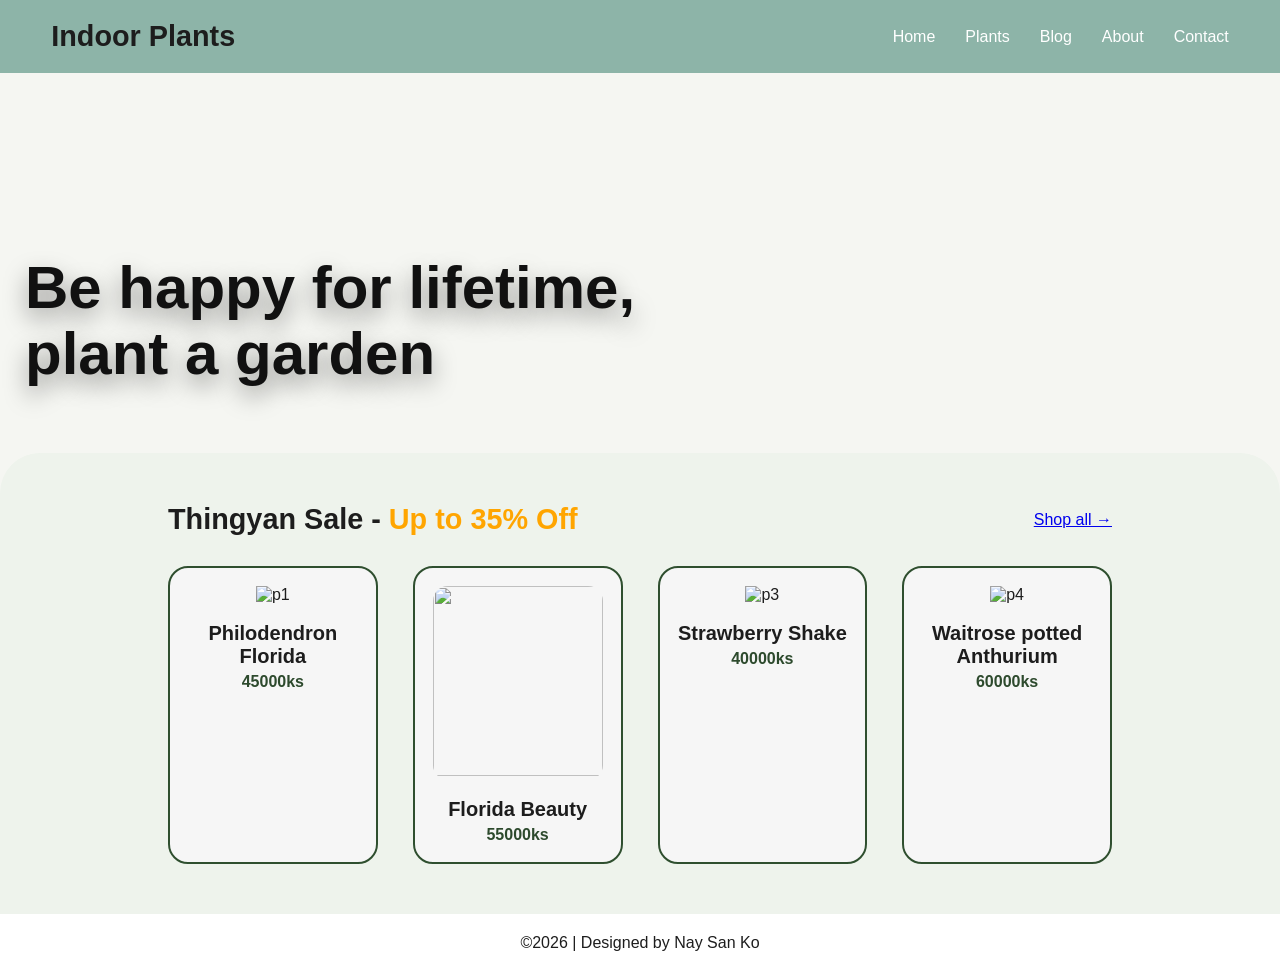
==== index.html @ 898db9bd "Add files via upload" ====
<!DOCTYPE html>
<html lang="en">
<head>
  <meta charset="UTF-8">
  <meta name="viewport" content="width=device-width, initial-scale=1.0">
  <title>Indoor Plants</title>
  <link rel="stylesheet" href="style.css">
</head>
<body>

<!-- NAVBAR -->
<header class="navbar">
  <div class="nav-container">
    <h2>Indoor Plants</h2>

    <nav> 
      <a href="index.html">Home</a>
      <a href="plants.html">Plants</a>
      <a href="Blog.html">Blog</a>
      <a href="about.html">About</a>
      <a href="contact.html">Contact</a> 
    </nav>
  </div>
</header>


<!-- HERO -->
<section class="hero">
  <div class="hero-text">
    <h1>Be happy for lifetime,<br> plant a garden</h1>
    <!-- <button>Shop Now</button> -->
  </div>
</section>

<!-- SALE SECTION -->
<section class="sale">
  <div class="sale-inner">
    <div class="sale-header">
    <h2>Thingyan Sale - <span>Up to 35% Off</span></h2>
    <a href="plants.html">Shop all →</a>
  </div>

  <div class="products">

    <div class="card">
      <div class="img-box">
      <img src="./image/p1.jpg" alt="p1">
    </div>
    <h3>Philodendron Florida</h3>
    <p class="price">45000ks</p>
  </div>

  <div class="card">
    <div class="img-box">
      <img src="./image/p2.jpg">
    </div>
    <h3>Florida Beauty</h3>
    <p class="price">55000ks</p>
  </div>

  <div class="card">
    <div class="img-box">
      <img src="./image/p3.webp" alt="p3">
    </div>
    <h3>Strawberry Shake</h3>
    <p class="price">40000ks</p>
  </div>

  <div class="card">
    <div class="img-box">
      <img src="./image/p4.webp" alt="p4">
    </div>
    <h3>Waitrose potted Anthurium</h3>
    <p class="price">60000ks</p>
  </div>

</div>
    

  </div>
</section>

<!-- FOOTER -->
<footer>
  <p>&copy;2026 | Designed by Nay San Ko</p>
</footer>

</body>
</html>
---- style.css ----
* {
  margin: 0;
  padding: 0;
  box-sizing: border-box;
  font-family: Arial, Helvetica, sans-serif;
}


/* NAVBAR */
.navbar {
  padding: 20px 0;
  background:rgba(18, 115, 87, 0.5);
  backdrop-filter: blur(6px);

}

.nav-container {
  width: min(1200px, 92%);
  margin: 0 auto;
  display: flex;
  justify-content: space-between;
  align-items: center;
}

nav {
  display: flex;
  gap: 30px;
}

nav a {
  text-decoration: none;
  color: white;
  transition: 0.3s;
  font-size: 1rem;
  font-weight: 500;
}


nav a:hover{
    color: #ffd700;;
}

h2 {
  font-size: 1.8rem;
  font-weight: bold;
}


body{
  margin:0;
  font-family: Arial, Helvetica, sans-serif;
}

/* HERO */
.hero{
  height:520px;
  background:url("image/dd.jpg") no-repeat right center/cover;
  display:flex;
  align-items:center;
  padding:left 80px;
}

.hero-text h1{
  font-size:72px;
  font-weight:700;
  line-height:1.1;
  color:#111;
  margin-bottom:25px;
  margin-left: 25px;
}

.sale{
  background:#e9efe6;
  margin-top:-140px;   /* overlap */
  border-radius:40px 40px 0 0;
  padding:60px 0;
  
}

.sale-inner{
  width: 1000px;
  max-width: 80%;
  margin:auto;
}
.sale-header{
  display: flex;
  justify-content: space-between;
  align-items: center;
  margin-bottom: 40px;
}

.sale-header span{
  color: orange;
}

.hero h1{
  font-size:60px;
  text-shadow:0 10px 25px rgba(0,0,0,0.4);
}

.hero button{
  background:black;
  color:white;
  padding:12px 25px;
  text-decoration:none;
  display:inline-block;
  margin-top:20px;
}

/* SALE */
.sale{
  background:#eef3ec;
  padding:50px;
}

.sale-header{
  display:flex;
  justify-content:space-between;
  align-items:center;
  margin-bottom:30px;
}

.sale-header span{
  color:orange;
}

.products{
  display:grid;
  grid-template-columns:repeat(4,1fr);
  gap:35px;
}

.card{
  background:#f6f6f6;
  border-radius:20px;
  padding:18px;
  text-align:center;
  border:2px solid #2f4f2f;
  transition: 0.4s;
}

.card:hover{
  transform: translateY(-10px);
  box-shadow: 0 25px 40px rgba(0,0,0,0.15);
}

.img-box{
  overflow: hidden;
  border-radius: 15px;
}

.img-box img{
  width: 100%;
  height: 190px;
  object-fit: cover;
  transition: 0.6s;
}

.card:hover{
  transform: scale(1.1);
}


.card h3{
  margin-top:18px;
  font-size: 20px;
}

.price{
  color: #2d4a2d;
  font-weight: bold;
  margin-top: 5px;
}

/*Plants*/

.plants body {
  background: #f7f7f4;
  color: #111;
}

/* NAVBAR */
.navbar {
  background: #8db4a8;
  padding: 22px 0;
}

.nav-container {
  width: min(1200px, 92%);
  margin: 0 auto;
  display: flex;
  justify-content: space-between;
  align-items: center;
}

.logo {
  font-size: 2rem;
  font-weight: 700;
}

.nav-links {
  display: flex;
  list-style: none;
  gap: 34px;
}

.nav-links a {
  text-decoration: none;
  color: white;
  font-size: 1rem;
  font-weight: 500;
}

/* PAGE */
.plants-page {
  min-height: calc(100vh - 160px);
  padding: 60px 0 80px;
}

/* SECTION */
.products-section {
  width: min(1200px, 92%);
  margin: 0 auto;
  background: #eef2eb;
  border-radius: 40px;
  padding: 50px 40px;
}

.section-header {
  display: flex;
  justify-content: space-between;
  align-items: center;
  margin-bottom: 35px;
  gap: 20px;
  flex-wrap: wrap;
}

.section-header h2 {
  font-size: 2rem;
  font-weight: 700;
}

.section-header a {
  font-size: 1.1rem;
  color: #5b2396;
  text-decoration: underline;
}

/* GRID */
.products-grid {
  display: grid;
  grid-template-columns: repeat(4, 1fr);
  gap: 28px;
}

/* CARD */
.product-card {
  background: #fff;
  border: 2px solid #3f6b41;
  border-radius: 22px;
  padding: 22px 18px 24px;
  text-align: center;
  box-shadow: 0 6px 16px rgba(0, 0, 0, 0.08);
  transition: transform 0.25s ease, box-shadow 0.25s ease;
}

.product-card:hover {
  transform: translateY(-6px);
  box-shadow: 0 10px 22px rgba(0, 0, 0, 0.12);
}

.product-card img {
  width: 100%;
  height: 220px;
  object-fit: contain;
  margin-bottom: 18px;
}

.product-card h3 {
  font-size: 1.2rem;
  margin-bottom: 10px;
}

.product-card p {
  font-size: 1rem;
  color: #666;
  margin-bottom: 18px;
}

.product-card button {
  background: #2f4f2f;
  color: white;
  border: none;
  padding: 12px 24px;
  border-radius: 999px;
  cursor: pointer;
  font-size: 1rem;
  transition: background 0.25s ease;
}

.product-card button:hover {
  background: #1f381f;
}

/* FOOTER */
.footer {
  text-align: center;
  padding: 30px 20px 50px;
  font-size: 1.2rem;
}

/* RESPONSIVE */
@media (max-width: 992px) {
  .products-grid {
    grid-template-columns: repeat(3, 1fr);
  }

  .nav-container {
    flex-direction: column;
    gap: 18px;
  }
}

@media (max-width: 768px) {
  .products-grid {
    grid-template-columns: repeat(2, 1fr);
  }

  .section-header h2 {
    font-size: 1.6rem;
  }

  .product-card img {
    height: 180px;
  }
}

@media (max-width: 480px) {
  .products-grid {
    grid-template-columns: 1fr;
  }

  .products-section {
    padding: 30px 20px;
    border-radius: 24px;
  }

  .logo {
    font-size: 1.6rem;
  }

  .nav-links {
    gap: 18px;
    flex-wrap: wrap;
    justify-content: center;
  }
}

/*PLANTCARE*/

.plantcare body {
  background: #f5f6f2;
  color: #1d1d1d;
}

/* NAVBAR */
.navbar {
  background: #8db4a8;
  padding: 22px 0;
}

.nav-container {
  width: min(1280px, 92%);
  margin: 0 auto;
  display: flex;
  justify-content: space-between;
  align-items: center;
}

.logo {
  font-size: 2rem;
  font-weight: 700;
  color: #111;
}

.nav-links {
  list-style: none;
  display: flex;
  gap: 34px;
}

.nav-links a {
  text-decoration: none;
  color: white;
  font-size: 1rem;
  font-weight: 500;
}

/* FEATURE SECTION */
.feature-section {
  padding: 56px 0 70px;
}

.feature-container {
  width: min(1280px, 92%);
  margin: 0 auto;
  display: grid;
  grid-template-columns: 280px 1fr 540px;
  gap: 48px;
  align-items: start;
}

/* LEFT */
.feature-left {
  padding-top: 12px;
}

.small-label {
  color: #f06c17;
  font-size: 1.4rem;
  font-weight: 600;
  margin-bottom: 34px;
}

.feature-left h2 {
  font-size: 2.4rem;
  line-height: 1.15;
  font-weight: 700;
  max-width: 240px;
  margin-bottom: 80px;
}

.mini-card {
  width: 270px;
  height: 260px;
  background: #e6e3c9;
  border-radius: 20px;
  position: relative;
  overflow: visible;
  display: flex;
  align-items: flex-end;
  justify-content: center;
  padding-bottom: 24px;
}

.mini-card img {
  width: 80%;
  height: 72%;
  object-fit: contain;
  position: absolute;
  top: 20px;
}

.mini-card span {
  font-size: 4rem;
  letter-spacing: 2px;
  color: rgba(120, 125, 90, 0.35);
  position: absolute;
  bottom: 8px;
}

.mini-badge {
  position: absolute;
  top: -28px;
  left: 50%;
  transform: translateX(-50%);
  width: 68px;
  height: 68px;
  border-radius: 50%;
  background: #ff7a1a;
  color: white;
  display: flex;
  align-items: center;
  justify-content: center;
  font-size: 2rem;
  z-index: 2;
  box-shadow: 0 10px 25px rgba(255, 122, 26, 0.25);
}

/* CENTER */
.feature-center {
  padding-top: 4px;
}

.feature-title {
  font-size: clamp(4rem, 7vw, 7rem);
  line-height: 0.95;
  font-weight: 400;
  color: #032c24;
  margin-bottom: 46px;
  letter-spacing: 1px;
}

.feature-title span {
  font-size: 0.6em;
  vertical-align: middle;
}

.choose-btn {
  display: inline-flex;
  align-items: center;
  gap: 14px;
  text-decoration: none;
  color: #1d1d1d;
  border: 2px solid #2f3d39;
  border-radius: 999px;
  padding: 16px 34px;
  font-size: 1.1rem;
  font-weight: 500;
  margin-bottom: 52px;
  transition: all 0.25s ease;
}

.choose-btn:hover {
  background: #2f4f46;
  color: white;
}

.benefit-box {
  border-top: 1px solid #d9d9d4;
  padding-top: 30px;
  max-width: 640px;
}

.benefit-top {
  display: flex;
  justify-content: space-between;
  align-items: center;
  margin-bottom: 22px;
}

.benefit-top h3 {
  color: #f06c17;
  font-size: 1.3rem;
  font-weight: 600;
}

.benefit-top span {
  font-size: 3rem;
  color: #ff7a1a;
  font-weight: 500;
}

.benefit-box p {
  font-size: 1.15rem;
  line-height: 1.55;
  max-width: 520px;
}

/* RIGHT */
.feature-right img {
  width: 100%;
  height: 690px;
  object-fit: cover;
  border-radius: 22px;
  display: block;
  box-shadow: 0 12px 30px rgba(0, 0, 0, 0.08);
}

/* RESPONSIVE */
@media (max-width: 1200px) {
  .feature-container {
    grid-template-columns: 240px 1fr 420px;
    gap: 30px;
  }

  .feature-left h2 {
    font-size: 2rem;
    margin-bottom: 50px;
  }

  .mini-card {
    width: 220px;
    height: 220px;
  }

  .feature-right img {
    height: 620px;
  }
}

@media (max-width: 992px) {
  .nav-container {
    flex-direction: column;
    gap: 16px;
  }

  .feature-container {
    grid-template-columns: 1fr;
    gap: 34px;
  }

  .feature-left h2,
  .benefit-box p,
  .benefit-box,
  .mini-card {
    max-width: 100%;
  }

  .feature-left {
    order: 1;
  }

  .feature-center {
    order: 2;
  }

  .feature-right {
    order: 3;
  }

  .mini-card {
    width: 260px;
  }

  .feature-right img {
    height: 500px;
  }
}

@media (max-width: 768px) {
  .feature-section {
    padding: 36px 0 50px;
  }

  .feature-title {
    font-size: 3.3rem;
  }

  .feature-left h2 {
    font-size: 1.8rem;
  }

  .mini-card {
    width: 220px;
    height: 220px;
  }

  .mini-card span {
    font-size: 3.2rem;
  }

  .benefit-top span {
    font-size: 2.2rem;
  }

  .feature-right img {
    height: 380px;
  }

  .nav-links {
    gap: 18px;
    flex-wrap: wrap;
    justify-content: center;
  }
}

@media (max-width: 480px) {
  .logo {
    font-size: 1.5rem;
  }

  .feature-title {
    font-size: 2.7rem;
  }

  .choose-btn {
    width: 100%;
    justify-content: center;
  }

  .mini-card {
    width: 100%;
  }

  .feature-right img {
    height: 320px;
  }
}

/*ABOUT*/
/* reuse container */
.container {
  width: min(1200px, 92%);
  margin: 0 auto;
}

/* HERO */
.about-hero {
  background: #eef2eb;
  padding: 80px 0;
  text-align: center;
}

.about-hero h1 {
  font-size: 3rem;
  margin-bottom: 20px;
}

.about-hero p {
  font-size: 1.2rem;
  color: #555;
}

/* ABOUT GRID */
.about-section {
  padding: 80px 0;
}

.about-grid {
  display: grid;
  grid-template-columns: 1fr 1fr;
  gap: 50px;
  align-items: center;
}

.about-text h2 {
  font-size: 2rem;
  margin-bottom: 20px;
}

.about-text p {
  margin-bottom: 15px;
  line-height: 1.6;
}

.about-image img {
  width: 100%;
  border-radius: 20px;
}

/* FEATURES */
.features-section {
  background: #f5f6f2;
  padding: 60px 0;
}

.features-grid {
  display: grid;
  grid-template-columns: repeat(3, 1fr);
  gap: 30px;
}

.feature-card {
  background: white;
  padding: 30px;
  border-radius: 20px;
  text-align: center;
  border: 2px solid #3f6b41;
}

.feature-card h3 {
  margin-bottom: 10px;
}

.mission-section h2 {
  font-size: 2rem;
  margin-bottom: 15px;
}

/* FOOTER */
.footer {
  text-align: center;
  padding: 30px;
}

/* RESPONSIVE */
@media (max-width: 768px) {
  .about-grid {
    grid-template-columns: 1fr;
  }

  .features-grid {
    grid-template-columns: 1fr;
  }

  .about-hero h1 {
    font-size: 2.2rem;
  }
}

/*CONTACT*/
* {
  margin: 0;
  padding: 0;
  box-sizing: border-box;
  font-family: Arial, sans-serif;
}

body {
  background: #f5f6f2;
  color: #1d1d1d;
}

/* NAVBAR */
.navbar {
  background: #8db4a8;
  padding: 20px 0;
}

.nav-container {
  width: min(1200px, 92%);
  margin: 0 auto;
  display: flex;
  justify-content: space-between;
  align-items: center;
}

.navbar h2 {
  font-size: 1.8rem;
  font-weight: 700;
}

.navbar nav {
  display: flex;
  gap: 30px;
  flex-wrap: wrap;
}

.navbar nav a {
  text-decoration: none;
  color: white;
  font-size: 1rem;
  font-weight: 500;
}

/* CONTAINER */
.container {
  width: min(1200px, 92%);
  margin: 0 auto;
}

/* CONTACT PAGE */
.contact-page {
  padding: 42px 0 70px;
}

/* HERO */
.contact-hero {
  background: #eceee8;
  border-radius: 26px;
  display: grid;
  grid-template-columns: 1fr 1.2fr;
  overflow: hidden;
  margin-bottom: 34px;
  min-height: 280px;
}

.contact-hero-text {
  display: flex;
  align-items: center;
  padding: 40px;
}

.contact-hero-text h1 {
  font-size: clamp(2.2rem, 4vw, 3.5rem);
  line-height: 1.1;
  font-weight: 700;
  color: #222;
}

.contact-hero-text h1 span {
  color: #054f48;
}

.contact-hero-image img {
  width: 100%;
  height: 400px;
  object-fit: cover;
  display: block;
}

/* CONTENT */
.contact-content {
  display: grid;
  grid-template-columns: 380px 1fr;
  gap: 34px;
  align-items: start;
}

.contact-card {
  position: relative;
  border-radius: 22px;
  overflow: hidden;
  min-height: 330px;
}

.contact-card img {
  width: 100%;
  height: 100%;
  object-fit: cover;
  display: block;
  min-height: 330px;
}

.contact-card-overlay {
  position: absolute;
  inset: 0;
  display: flex;
  align-items: end;
  padding: 26px;
}

.contact-card-overlay h3 {
  color: white;
  font-size: 2rem;
  line-height: 1.15;
}

/* INFO */
.contact-info {
  padding: 8px 0;
}

.contact-description {
  color: #555;
  font-size: 1.05rem;
  line-height: 1.7;
  margin-bottom: 34px;
  max-width: 700px;
}

.info-grid {
  display: grid;
  grid-template-columns: 1fr 1fr;
  gap: 28px 34px;
}

.info-item span {
  display: block;
  font-size: 0.95rem;
  color: #8d8d8d;
  margin-bottom: 10px;
}

.info-item h4 {
  font-size: 1.6rem;
  line-height: 1.3;
  color: #222;
}

.full-width {
  grid-column: 1 / -1;
}

/* FOOTER */
.footer {
  text-align: center;
  padding: 24px 20px 40px;
  font-size: 1.1rem;
}

/* HOVER */
.navbar nav a:hover {
  text-decoration: underline;
}

/* RESPONSIVE */
@media (max-width: 992px) {
  .contact-hero {
    grid-template-columns: 1fr;
  }

  .contact-content {
    grid-template-columns: 1fr;
  }

  .contact-card {
    max-width: 500px;
  }

  .nav-container {
    flex-direction: column;
    gap: 16px;
  }
}

@media (max-width: 768px) {
  .info-grid {
    grid-template-columns: 1fr;
  }

  .info-item h4 {
    font-size: 1.3rem;
  }

  .contact-hero-text {
    padding: 28px;
  }

  .contact-card-overlay h3 {
    font-size: 1.6rem;
  }
}

@media (max-width: 480px) {
  .navbar h2 {
    font-size: 1.5rem;
  }

  .navbar nav {
    justify-content: center;
    gap: 18px;
  }

  .contact-page {
    padding-top: 24px;
  }
}

/*ORDER*/

.form-container{
width:350px;
margin:150px auto;
background:rgba(18, 115, 87, 0.5);
padding:25px;
border-radius:8px;
box-shadow:0 0 10px rgba(0,0,0,0.2);
}

h2{
text-align:center;
}

label{
display:block;
margin-top:10px;
}

input,select{
width:100%;
padding:8px;
margin-top:5px;
}
.input{
    border: none;
}

button{
margin-top:15px;
width:100%;
padding:10px;
background:goldenrod;
color:white;
border:none;
border-radius:5px;
}
button:hover{
    transition: 1.5;
    background-color: #0f060c;
}
.input{
    width: 300px ;
    border-radius: 5px;
}
.payment{
    border-radius: 5px;
    width: 300px;
}

/* Invisible link over button */
.pay-link {
    position: relative;
    display: block;
    margin-top: -42px;
    height: 42px;
    z-index: 3;
}

/* Overlay */
.success-message {
    position: fixed;
    top: 0;
    left: 0;
    width: 100%;
    height: 100%;
    background: rgba(0,0,0,0.6);
    display: none;
    justify-content: center;
    align-items: center;
}

/* Show popup */
.success-message:target {
    display: flex;
}

/* Box */
.message-box {
    background: white;
    padding: 30px;
    border-radius: 15px;
    text-align: center;
}

/* Close button */
.close-btn {
    display: inline-block;
    margin-top: 15px;
    padding: 10px 20px;
    background: rgba(18, 115, 87, 0.5);
    color: white;
    border-radius: 20px;
    text-decoration: none;
}

.close-btn:hover {
    background: black;
}

/* FOOTER */
footer {
  background: white;
  padding: 20px;
  text-align: center;
}
@media (max-width: 992px){

.nav-container{
flex-direction: column;
gap: 15px;
}

.hero{
height:420px;
background-position: center;
padding:20px;
}

.hero-text h1{
font-size:48px;
}

.products{
grid-template-columns: repeat(2,1fr);
}

.sale-inner{
max-width:90%;
}

}


/* Mobile */
@media (max-width: 768px){

nav{
flex-wrap: wrap;
justify-content:center;
gap:15px;
}

.hero{
height:350px;
text-align:center;
}

.hero-text h1{
font-size:36px;
margin-left:0;
}

.products{
grid-template-columns: 1fr;
gap:25px;
}

.sale{
padding:40px 20px;
}

.sale-header{
flex-direction:column;
gap:10px;
text-align:center;
}

}


/* Small Mobile */
@media (max-width:480px){

.hero{
height:300px;
}

.hero-text h1{
font-size:28px;
}

.hero button{
padding:10px 18px;
font-size:14px;
}

.card h3{
font-size:16px;
}

.img-box img{
height:160px;
}

}
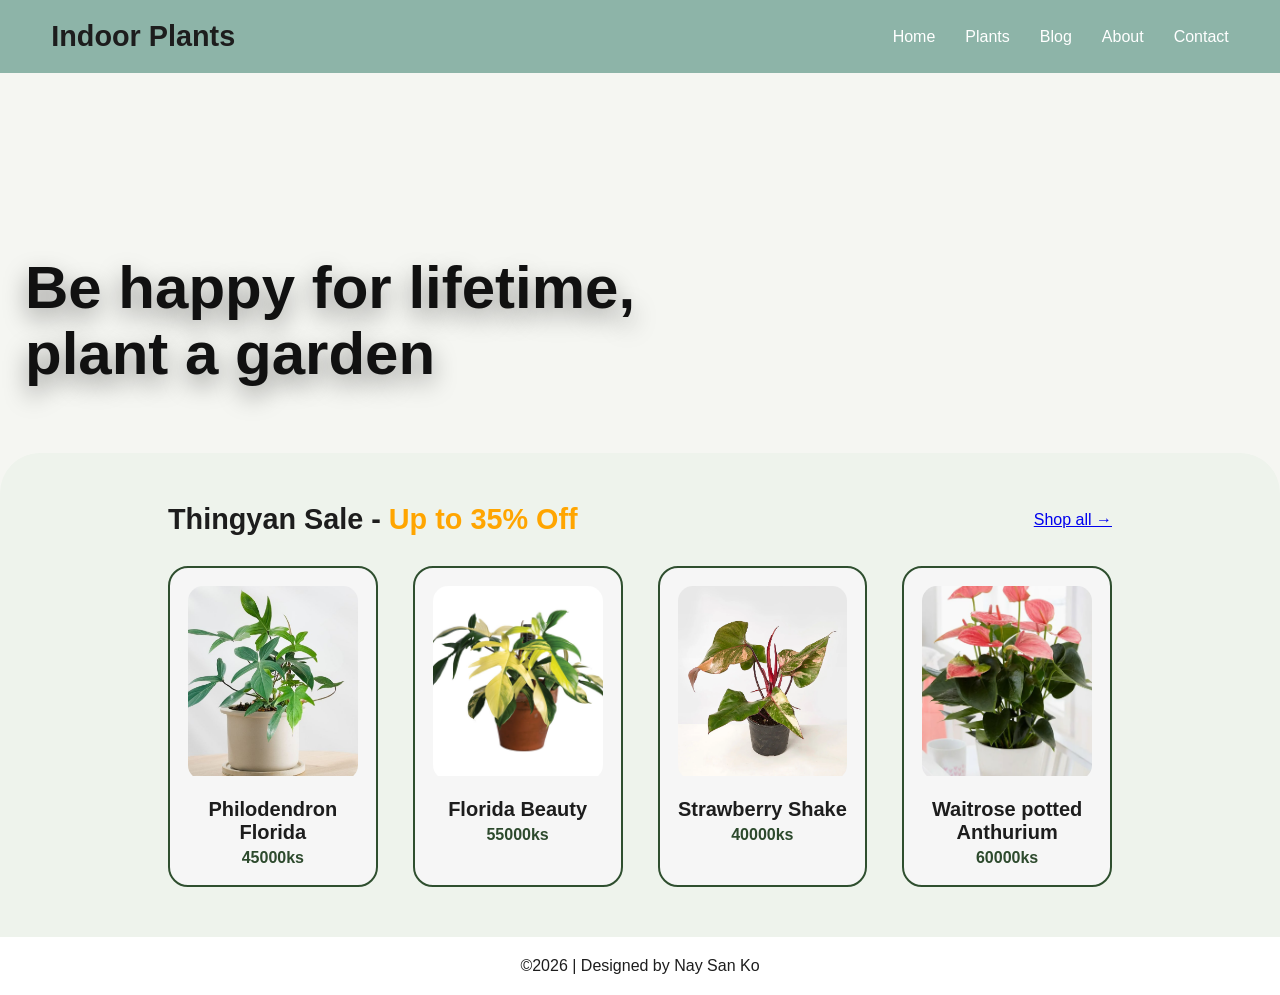
==== commit c103eb17: "Update index.html" ====
--- a/index.html
+++ b/index.html
@@ -44,7 +44,7 @@
 
     <div class="card">
       <div class="img-box">
-      <img src="./image/p1.jpg" alt="p1">
+      <img src="p1.jpg" alt="p1">
     </div>
     <h3>Philodendron Florida</h3>
     <p class="price">45000ks</p>
@@ -52,7 +52,7 @@
 
   <div class="card">
     <div class="img-box">
-      <img src="./image/p2.jpg">
+      <img src="p2.jpg">
     </div>
     <h3>Florida Beauty</h3>
     <p class="price">55000ks</p>
@@ -60,7 +60,7 @@
 
   <div class="card">
     <div class="img-box">
-      <img src="./image/p3.webp" alt="p3">
+      <img src="p3.webp" alt="p3">
     </div>
     <h3>Strawberry Shake</h3>
     <p class="price">40000ks</p>
@@ -68,7 +68,7 @@
 
   <div class="card">
     <div class="img-box">
-      <img src="./image/p4.webp" alt="p4">
+      <img src="p4.webp" alt="p4">
     </div>
     <h3>Waitrose potted Anthurium</h3>
     <p class="price">60000ks</p>
@@ -86,4 +86,4 @@
 </footer>
 
 </body>
-</html>+</html>
